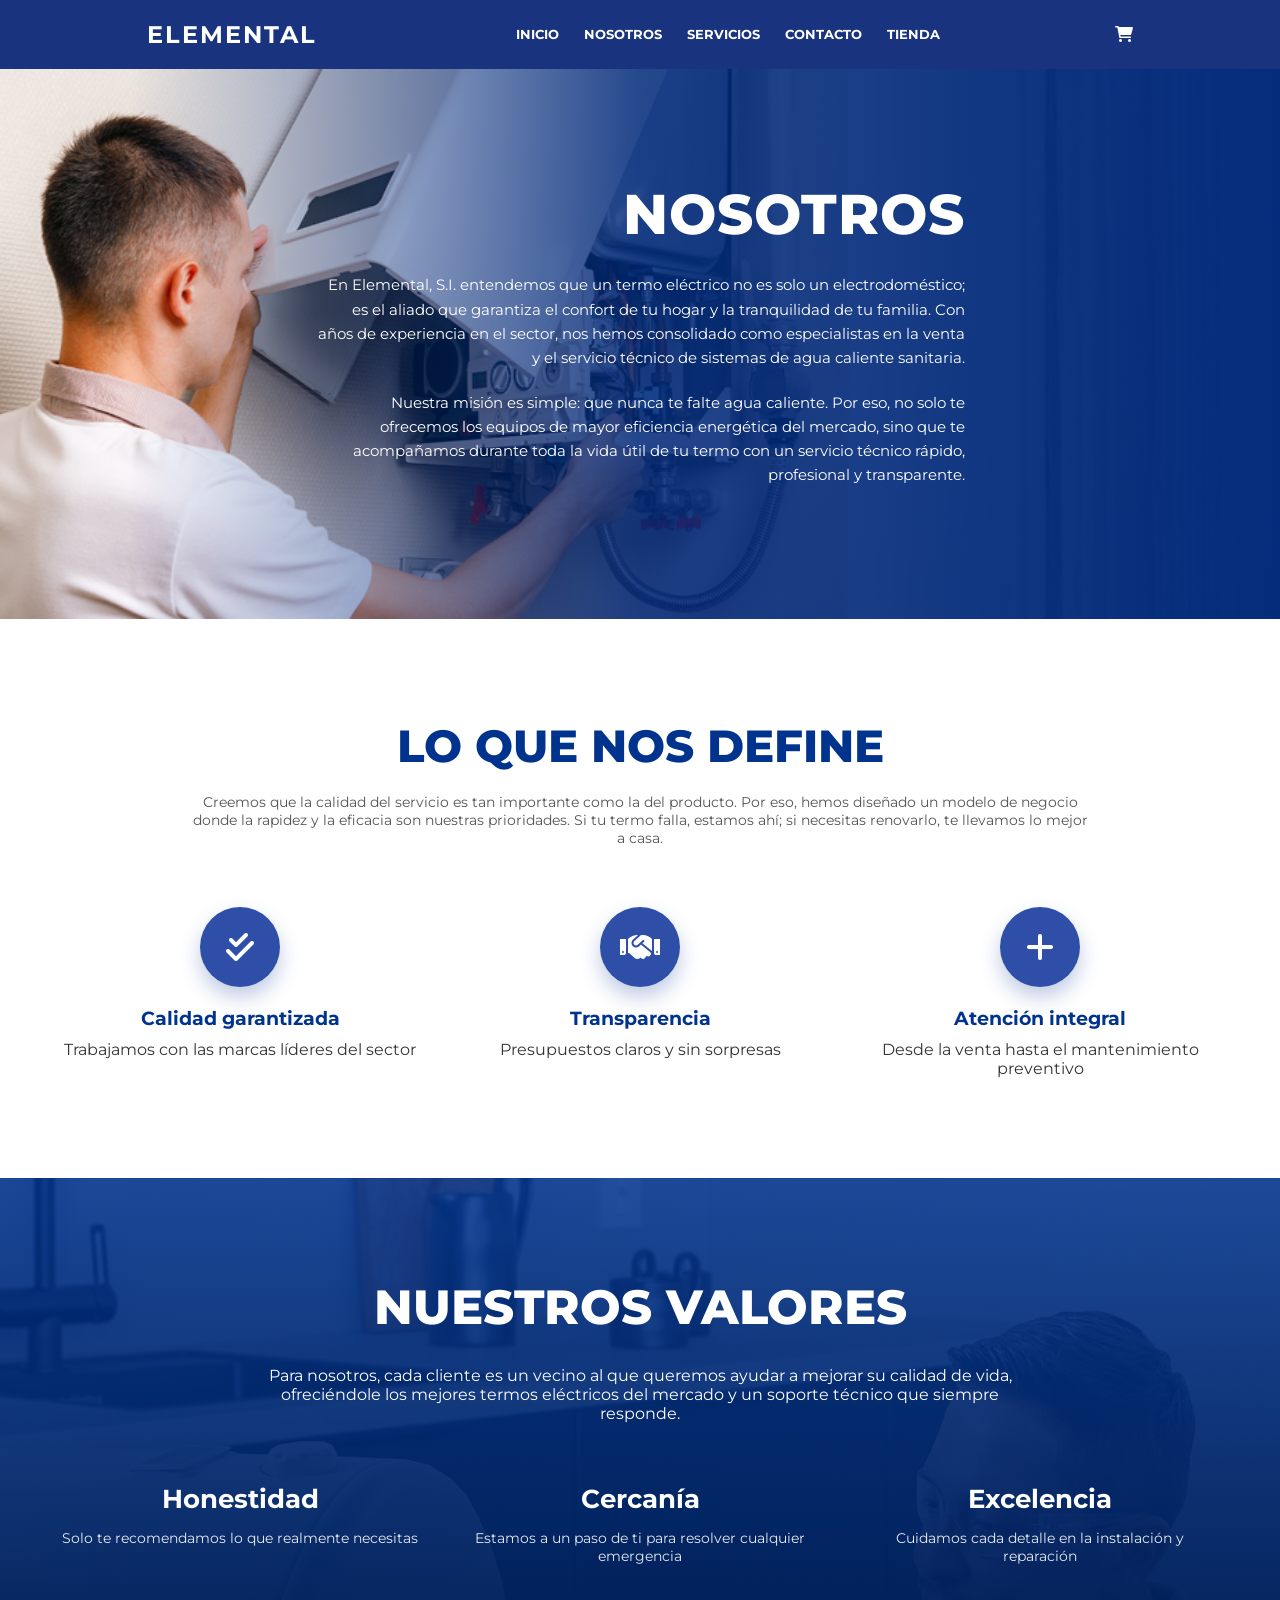
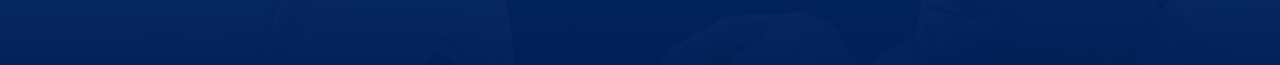
==== nosotros.html @ 989976f7 "Initial commit: add Elemental website files Co-Authored-By: Claude Sonnet 4.6 <noreply@anthropic.com" ====
<!DOCTYPE html>
<html lang="es">
<head>
    <meta charset="UTF-8">
    <meta name="viewport" content="width=device-width, initial-scale=1.0">
    <title>Nosotros - Elemental</title>
    <!-- Vinculamos tu archivo style.css -->
    <link rel="stylesheet" href="style.css">
    <!-- Fuentes y Iconos -->
    <link href="https://fonts.googleapis.com/css2?family=Montserrat:wght@400;600;700;800;900&display=swap" rel="stylesheet">
    <link rel="stylesheet" href="https://cdnjs.cloudflare.com/ajax/libs/font-awesome/6.0.0/css/all.min.css">
</head>
<body>
<!-- Pegar esto justo después de <body> en nosotros.html -->
<header class="navbar">
    <div class="container nav-content">
        <div class="logo">
            <strong style="font-size: 1.5rem; letter-spacing: 2px;">ELEMENTAL</strong>
        </div>
        <nav>
            <ul>
                <li><a href="index.html">Inicio</a></li>
                <li><a href="nosotros.html">Nosotros</a></li>
                <li><a href="#">Servicios</a></li>
                <li><a href="#">Contacto</a></li>
                <li><a href="#">Tienda</a></li>
            </ul>
        </nav>
        <div class="cart-icon">
            <i class="fas fa-shopping-cart"></i>
        </div>
    </div>
</header>
    <!-- SECCIÓN 1: NOSOTROS (Superior) -->
    <section class="n-hero">
        <div class="n-hero-overlay">
            <div class="container n-hero-flex">
                <div class="n-hero-text">
                    <h1>NOSOTROS</h1>
                    <p>En Elemental, S.I. entendemos que un termo eléctrico no es solo un electrodoméstico; es el aliado que garantiza el confort de tu hogar y la tranquilidad de tu familia. Con años de experiencia en el sector, nos hemos consolidado como especialistas en la venta y el servicio técnico de sistemas de agua caliente sanitaria.</p>
                    <p>Nuestra misión es simple: que nunca te falte agua caliente. Por eso, no solo te ofrecemos los equipos de mayor eficiencia energética del mercado, sino que te acompañamos durante toda la vida útil de tu termo con un servicio técnico rápido, profesional y transparente.</p>
                </div>
            </div>
        </div>
    </section>

    <!-- SECCIÓN 2: LO QUE NOS DEFINE (Medio) -->
    <section class="n-define">
        <div class="container">
            <h2 class="n-titulo-azul">LO QUE NOS DEFINE</h2>
            <p class="n-subtitulo-gris">Creemos que la calidad del servicio es tan importante como la del producto. Por eso, hemos diseñado un modelo de negocio donde la rapidez y la eficacia son nuestras prioridades. Si tu termo falla, estamos ahí; si necesitas renovarlo, te llevamos lo mejor a casa.</p>
            
            <div class="n-grid-iconos">
                <div class="n-item">
                    <div class="n-circulo">
                        <i class="fas fa-check-double"></i>
                    </div>
                    <h3>Calidad garantizada</h3>
                    <p>Trabajamos con las marcas líderes del sector</p>
                </div>
                <div class="n-item">
                    <div class="n-circulo">
                        <i class="fas fa-handshake"></i>
                    </div>
                    <h3>Transparencia</h3>
                    <p>Presupuestos claros y sin sorpresas</p>
                </div>
                <div class="n-item">
                    <div class="n-circulo">
                        <i class="fas fa-plus"></i>
                    </div>
                    <h3>Atención integral</h3>
                    <p>Desde la venta hasta el mantenimiento preventivo</p>
                </div>
            </div>
        </div>
    </section>

    <!-- SECCIÓN 3: NUESTROS VALORES (Inferior) -->
    <section class="n-valores">
        <div class="n-valores-overlay">
            <div class="container">
                <h2 class="n-titulo-blanco">NUESTROS VALORES</h2>
                <p class="n-subtitulo-blanco">Para nosotros, cada cliente es un vecino al que queremos ayudar a mejorar su calidad de vida, ofreciéndole los mejores termos eléctricos del mercado y un soporte técnico que siempre responde.</p>
                
                <div class="n-grid-valores">
                    <div class="n-valor-box">
                        <h3>Honestidad</h3>
                        <p>Solo te recomendamos lo que realmente necesitas</p>
                    </div>
                    <div class="n-valor-box">
                        <h3>Cercanía</h3>
                        <p>Estamos a un paso de ti para resolver cualquier emergencia</p>
                    </div>
                    <div class="n-valor-box">
                        <h3>Excelencia</h3>
                        <p>Cuidamos cada detalle en la instalación y reparación</p>
                    </div>
                </div>
            </div>
        </div>
    </section>

</body>
---- style.css ----
* { margin: 0; padding: 0; box-sizing: border-box; }
body { font-family: 'Montserrat', sans-serif; color: #333; overflow-x: hidden; }
.container { max-width: 1200px; margin: 0 auto; padding: 0 20px; }

/* Header */
.navbar { background-color: #1a337e; color: white; padding: 20px 0; }
.nav-content { display: flex; justify-content: space-around; align-items: center; }
.navbar ul { display: flex; list-style: none; }
.navbar ul li { margin-left: 25px; font-size: 0.8rem; font-weight: bold; text-transform: uppercase; }
.navbar a { text-decoration: none; color: white; }

/* Hero Section */
.hero {
    height: 90vh;
    background: linear-gradient(to right, #0d47a1 20%, transparent 110%), url('img/hero-bg.jpg');
    background-size: cover;
    background-position: center;
    display: flex;
    align-items: center;
    color: white;
}
.hero-content { max-width: 650px; }
.hero h1 { font-size: 2.4rem; font-weight: 650; line-height: 1.1; margin-bottom: 25px; }
.hero p { font-size: 0.95rem; margin-bottom: 30px; line-height: 1.6; }
.btn-white { background: white; color: #0d47a1; padding: 15px 35px; border-radius: 50px; font-weight: bold; text-decoration: none; display: inline-block; transition: 0.3s; }

/* Services */
.services { 
    background:url('img/Frame\ 1\ \(1\)\ 1.jpg');
     background-size: cover;
    padding: 80px 0; text-align: center; background-color: #f9fbfd; }
.section-title { font-size: 2.2rem; color: #0d47a1; font-weight: 800; margin-bottom: 15px; }
.section-subtitle { max-width: 850px; margin: 0 auto 50px; font-size: 0.85rem; color: #666; }
.services-grid { display: grid; grid-template-columns: repeat(3, 1fr); gap: 25px; margin-bottom: 40px; }

.service-card {
    position: relative;
    border-radius: 20px;
    overflow: hidden;
    height: 400px;
    box-shadow: 0 15px 30px rgba(0,0,0,0.1);
}
.service-card img { width: 100%; height: 100%; object-fit: cover; }
.card-overlay {
    position: absolute;
    bottom: 0; left: 0; width: 100%; height: 50%;
    background: linear-gradient(transparent, #0d47a1);
    display: flex; align-items: flex-end; justify-content: center;
    padding: 30px; color: white;
}
.card-overlay h3 { font-size: 1.1rem; font-weight: 700; }
.btn-blue { background: #0d47a1; color: white; padding: 12px 40px; border-radius: 5px; font-weight: bold; text-decoration: none; }

/* Promo Section */
.promo {
    padding: 120px 0;
    background: linear-gradient(rgba(0, 23, 176, 0.7), rgba(13, 71, 161, 0.7)), url('img/promo-bg.jpg');
    background-size: cover;
    background-position: center;
    color: white;
    text-align: justify;
}
.promo h2 { font-size: 3.5rem; font-weight: 900; line-height: 1; }
.promo h2 span { font-size: 6rem; font-style: italic; display: block; margin-bottom: -15px; }

/* Why Us */
.why-us {
    padding: 100px 0;
    /* Esto crea el degradado: azul sólido arriba y se va aclarando hacia abajo */
    background: linear-gradient(
        to bottom, 
        rgb(0, 39, 90) 0%,      /* Azul oscuro sólido arriba */
        rgba(0, 46, 106, 0.99) 70%,   /* Se vuelve un poco transparente */
        rgba(5, 25, 55, 0.4) 100%   /* Casi transparente al final */
    ), 
    url('img/fondoabajo.jpg');      /* Tu imagen de fondo */
    
    background-size: cover;
    background-position: center;
    background-attachment: fixed; /* Esto da un efecto de movimiento suave al hacer scroll */
    color: white;
    text-align: center;
}
.white { color: white !important; }
.why-grid { display: grid; grid-template-columns: repeat(3, 1fr); gap: 40px; margin-top: 60px; }
.why-item i { font-size: 3.5rem; margin-bottom: 25px; display: block; }
.why-item p { font-weight: 600; font-size: 0.9rem; line-height: 1.4; }

/* Responsivo */
@media (max-width: 900px) {
    .services-grid, .why-grid { grid-template-columns: 1fr; }
    .hero h1 { font-size: 2.2rem; }
    .hero { background: #0d47a1; text-align: center; }
}
* {
    margin: 0;
    padding: 0;
    box-sizing: border-box;
    font-family: 'Montserrat', sans-serif;
}

.container {
    max-width: 1200px;
    margin: 0 auto;
    padding: 0 20px;
}

/* =========================================
   ESTILOS ESPECÍFICOS PARA PÁGINA NOSOTROS
   ========================================= */

/* Sección Superior Nosotros */
.n-hero {
    background: url('img/tecnico-boiler.jpg') no-repeat left center;
    background-size: cover;
    height: 550px;
    position: relative;
}

.n-hero-overlay {
    background: linear-gradient(to right, rgba(0, 41, 122, 0) 10%, rgba(0, 41, 122, 0.85) 50%, rgba(0, 41, 122, 0.98) 100%);
    width: 100%;
    height: 100%;
    display: flex;
    align-items: center;
}

.n-hero-flex {
    display: flex;
    justify-content: flex-end;
}

.n-hero-text {
    max-width: 650px;
    color: white;
    text-align: right;
}

.n-hero-text h1 {
    font-size: 3.5rem;
    font-weight: 800;
    margin-bottom: 25px;
    letter-spacing: 1px;
}

.n-hero-text p {
    font-size: 0.95rem;
    margin-bottom: 20px;
    line-height: 1.6;
}

/* Sección Lo que nos define */
.n-define {
    padding: 100px 0;
    text-align: center;
    background-color: #ffffff;
}

.n-titulo-azul {
    color: #00338d;
    font-size: 2.8rem;
    font-weight: 800;
    margin-bottom: 20px;
}

.n-subtitulo-gris {
    max-width: 900px;
    margin: 0 auto 60px;
    color: #555;
    font-size: 0.9rem;
}

.n-grid-iconos {
    display: grid;
    grid-template-columns: repeat(3, 1fr);
    gap: 40px;
}

.n-circulo {
    width: 80px;
    height: 80px;
    background: #2e4ea8;
    color: white;
    border-radius: 50%;
    display: flex;
    align-items: center;
    justify-content: center;
    margin: 0 auto 20px;
    font-size: 2rem;
    box-shadow: 0 10px 20px rgba(46, 78, 168, 0.3);
}

.n-item h3 {
    color: #00338d;
    margin-bottom: 10px;
    font-weight: 700;
}

/* Sección Nuestros Valores */
.n-valores {
    background: url('img/tecnico-lentes.jpg') no-repeat center center;
    background-size: cover;
    position: relative;
}

.n-valores-overlay {
    background: linear-gradient(to bottom, rgba(0, 51, 141, 0.85), rgba(0, 31, 87, 0.98));
    padding: 100px 0;
    color: white;
    text-align: center;
}

.n-titulo-blanco {
    font-size: 3rem;
    font-weight: 800;
    margin-bottom: 30px;
}

.n-subtitulo-blanco {
    max-width: 800px;
    margin: 0 auto 60px;
    font-size: 1rem;
}

.n-grid-valores {
    display: grid;
    grid-template-columns: repeat(3, 1fr);
    gap: 40px;
}

.n-valor-box h3 {
    font-size: 1.6rem;
    margin-bottom: 15px;
    font-weight: 700;
}

.n-valor-box p {
    font-size: 0.9rem;
    opacity: 0.9;
}

/* Responsivo */
@media (max-width: 900px) {
    .n-hero-flex { justify-content: center; }
    .n-hero-text { text-align: center; }
    .n-grid-iconos, .n-grid-valores { grid-template-columns: 1fr; }
    .n-hero-text h1 { font-size: 2.5rem; }
}
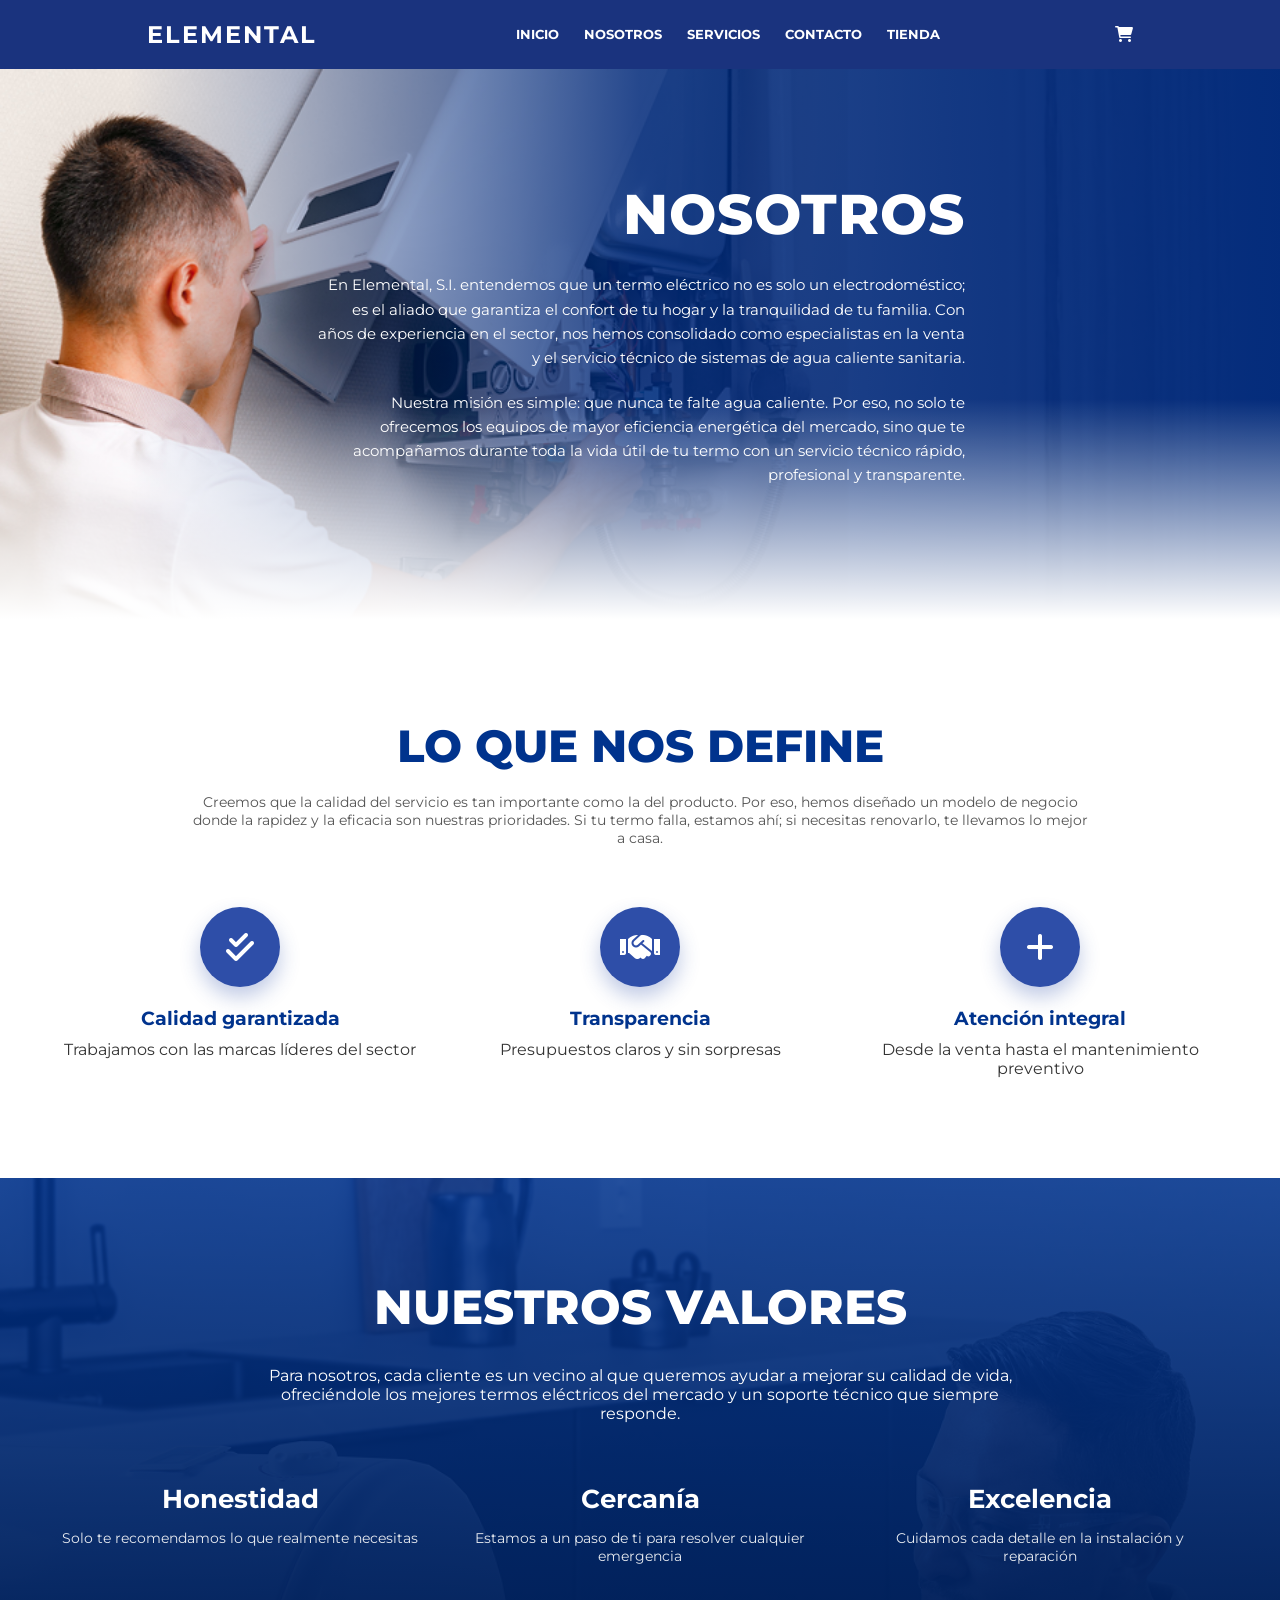
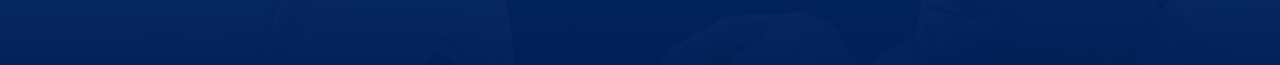
==== commit 852f7624: "Add smooth scroll reveal animations and hero gradient transitions - Apple-style fade+slide up reveal" ====
--- a/nosotros.html
+++ b/nosotros.html
@@ -47,8 +47,8 @@
     <!-- SECCIÓN 2: LO QUE NOS DEFINE (Medio) -->
     <section class="n-define">
         <div class="container">
-            <h2 class="n-titulo-azul">LO QUE NOS DEFINE</h2>
-            <p class="n-subtitulo-gris">Creemos que la calidad del servicio es tan importante como la del producto. Por eso, hemos diseñado un modelo de negocio donde la rapidez y la eficacia son nuestras prioridades. Si tu termo falla, estamos ahí; si necesitas renovarlo, te llevamos lo mejor a casa.</p>
+            <h2 class="n-titulo-azul reveal">LO QUE NOS DEFINE</h2>
+            <p class="n-subtitulo-gris reveal">Creemos que la calidad del servicio es tan importante como la del producto. Por eso, hemos diseñado un modelo de negocio donde la rapidez y la eficacia son nuestras prioridades. Si tu termo falla, estamos ahí; si necesitas renovarlo, te llevamos lo mejor a casa.</p>
             
             <div class="n-grid-iconos">
                 <div class="n-item">
@@ -80,8 +80,8 @@
     <section class="n-valores">
         <div class="n-valores-overlay">
             <div class="container">
-                <h2 class="n-titulo-blanco">NUESTROS VALORES</h2>
-                <p class="n-subtitulo-blanco">Para nosotros, cada cliente es un vecino al que queremos ayudar a mejorar su calidad de vida, ofreciéndole los mejores termos eléctricos del mercado y un soporte técnico que siempre responde.</p>
+                <h2 class="n-titulo-blanco reveal">NUESTROS VALORES</h2>
+                <p class="n-subtitulo-blanco reveal">Para nosotros, cada cliente es un vecino al que queremos ayudar a mejorar su calidad de vida, ofreciéndole los mejores termos eléctricos del mercado y un soporte técnico que siempre responde.</p>
                 
                 <div class="n-grid-valores">
                     <div class="n-valor-box">
@@ -101,5 +101,25 @@
         </div>
     </section>
 
+
+    <script>
+        const io = new IntersectionObserver(entries => {
+            entries.forEach(e => {
+                if (e.isIntersecting) {
+                    e.target.classList.add('visible');
+                    io.unobserve(e.target);
+                }
+            });
+        }, { threshold: 0.12, rootMargin: '0px 0px -40px 0px' });
+
+        document.querySelectorAll('.reveal').forEach(el => io.observe(el));
+
+        // Stagger automático en grids
+        document.querySelectorAll('.n-grid-iconos > *, .n-grid-valores > *').forEach(el => {
+            const idx = Array.from(el.parentElement.children).indexOf(el);
+            el.classList.add('reveal');
+            el.style.transitionDelay = `${idx * 0.13}s`;
+            io.observe(el);
+        });
+    </script>
 </body>
-
--- a/style.css
+++ b/style.css
@@ -18,6 +18,19 @@
     display: flex;
     align-items: center;
     color: white;
+    position: relative;
+}
+.hero::after {
+    content: '';
+    position: absolute;
+    bottom: 0; left: 0; right: 0;
+    height: 260px;
+    background: linear-gradient(to bottom, transparent, #f9fbfd);
+    pointer-events: none;
+}
+.hero-content {
+    position: relative;
+    z-index: 1;
 }
 .hero-content { max-width: 650px; }
 .hero h1 { font-size: 2.4rem; font-weight: 650; line-height: 1.1; margin-bottom: 25px; }
@@ -92,6 +105,21 @@
     .hero h1 { font-size: 2.2rem; }
     .hero { background: #0d47a1; text-align: center; }
 }
+
+/* =========================================
+   SCROLL REVEAL ANIMATIONS
+   ========================================= */
+.reveal {
+    opacity: 0;
+    transform: translateY(38px);
+    transition: opacity 0.9s cubic-bezier(0.16, 1, 0.3, 1),
+                transform 0.9s cubic-bezier(0.16, 1, 0.3, 1);
+    will-change: opacity, transform;
+}
+.reveal.visible {
+    opacity: 1;
+    transform: translateY(0);
+}
 * {
     margin: 0;
     padding: 0;
@@ -115,6 +143,15 @@
     background-size: cover;
     height: 550px;
     position: relative;
+}
+.n-hero::after {
+    content: '';
+    position: absolute;
+    bottom: 0; left: 0; right: 0;
+    height: 220px;
+    background: linear-gradient(to bottom, transparent, #ffffff);
+    pointer-events: none;
+    z-index: 1;
 }
 
 .n-hero-overlay {
